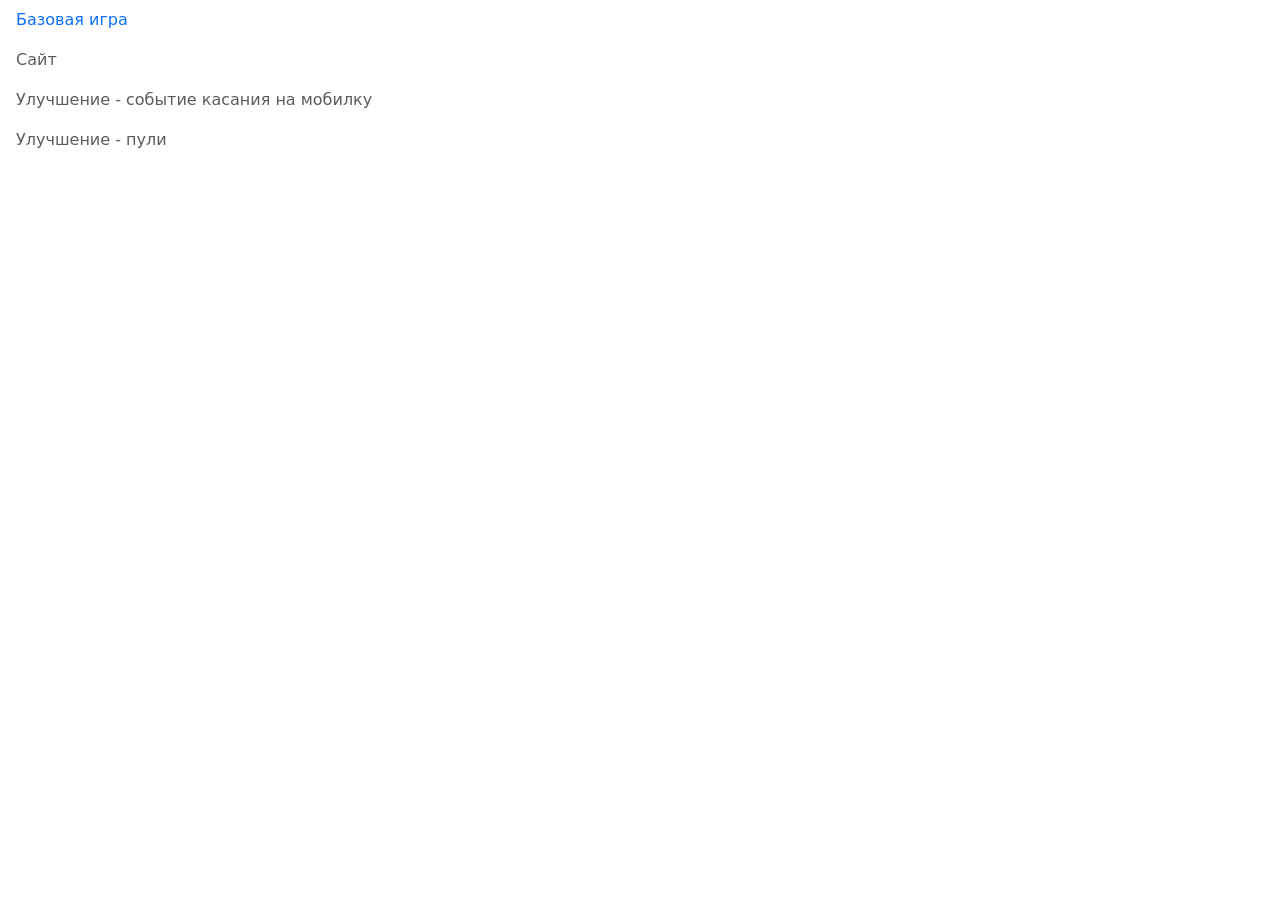
==== index.html @ 11085c1d "Изменила ссылку на игру на странице навигации" ====
<!DOCTYPE html>
<html lang="ru">
<head>
    <title>Don't do it</title>
    <meta charset="UTF-8"/>
    <meta name="viewport" content="width=device-width, initial-scale=1.0"/>

    <link href="https://cdn.jsdelivr.net/npm/bootstrap@5.2.0-beta1/dist/css/bootstrap.min.css" rel="stylesheet"
          integrity="sha384-0evHe/X+R7YkIZDRvuzKMRqM+OrBnVFBL6DOitfPri4tjfHxaWutUpFmBp4vmVor" crossorigin="anonymous">
</head>

<body>
<script src="https://cdn.jsdelivr.net/npm/bootstrap@5.2.0-beta1/dist/js/bootstrap.bundle.min.js"
        integrity="sha384-pprn3073KE6tl6bjs2QrFaJGz5/SUsLqktiwsUTF55Jfv3qYSDhgCecCxMW52nD2"
        crossorigin="anonymous"></script>

<ul class="nav flex-column">
    <li class="nav-item">
        <a class="nav-link active" aria-current="page" href="https://github.com/AKatelinskaya/itprakticum2022/tree/main/CanvasGame">Базовая игра</a>
    </li>
    <li class="nav-item">
        <a class="nav-link disabled"  href="#">Сайт</a>
    </li>
    <li class="nav-item">
        <a class="nav-link disabled"  href="#">Улучшение - событие касания на мобилку</a>
    </li>
    <li class="nav-item">
        <a class="nav-link disabled" href="#">Улучшение - пули</a>
    </li>
</ul>
</body>
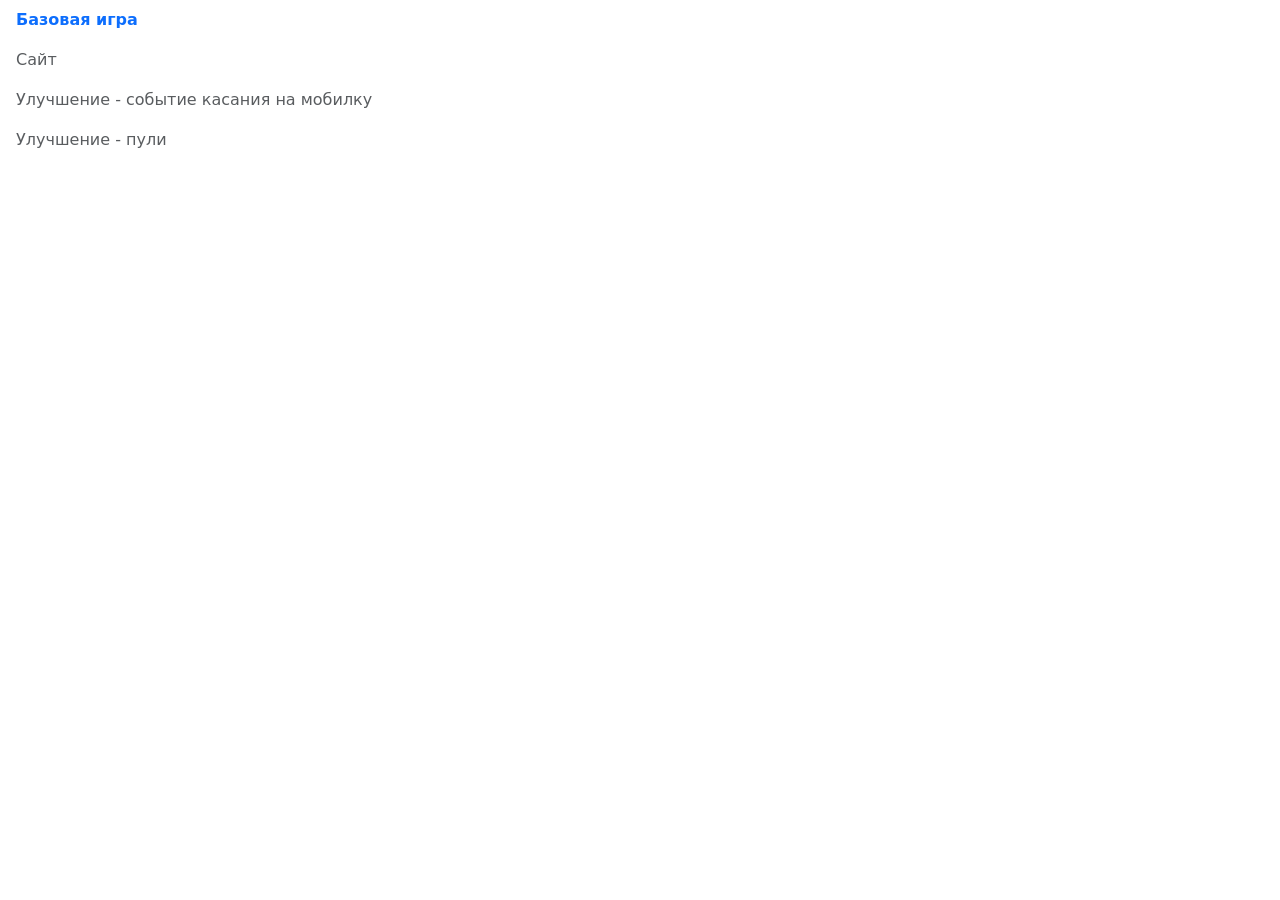
==== commit 7c534d6d: "Изменила стиль ссылки" ====
--- a/index.html
+++ b/index.html
@@ -16,7 +16,7 @@
 
 <ul class="nav flex-column">
     <li class="nav-item">
-        <a class="nav-link active" aria-current="page" href="https://github.com/AKatelinskaya/itprakticum2022/tree/main/CanvasGame">Базовая игра</a>
+        <a class="nav-link active" aria-current="page" href="https://akatelinskaya.github.io/itprakticum2022/CanvasGame/index.html"><b>Базовая игра</b></a>
     </li>
     <li class="nav-item">
         <a class="nav-link disabled"  href="#">Сайт</a>
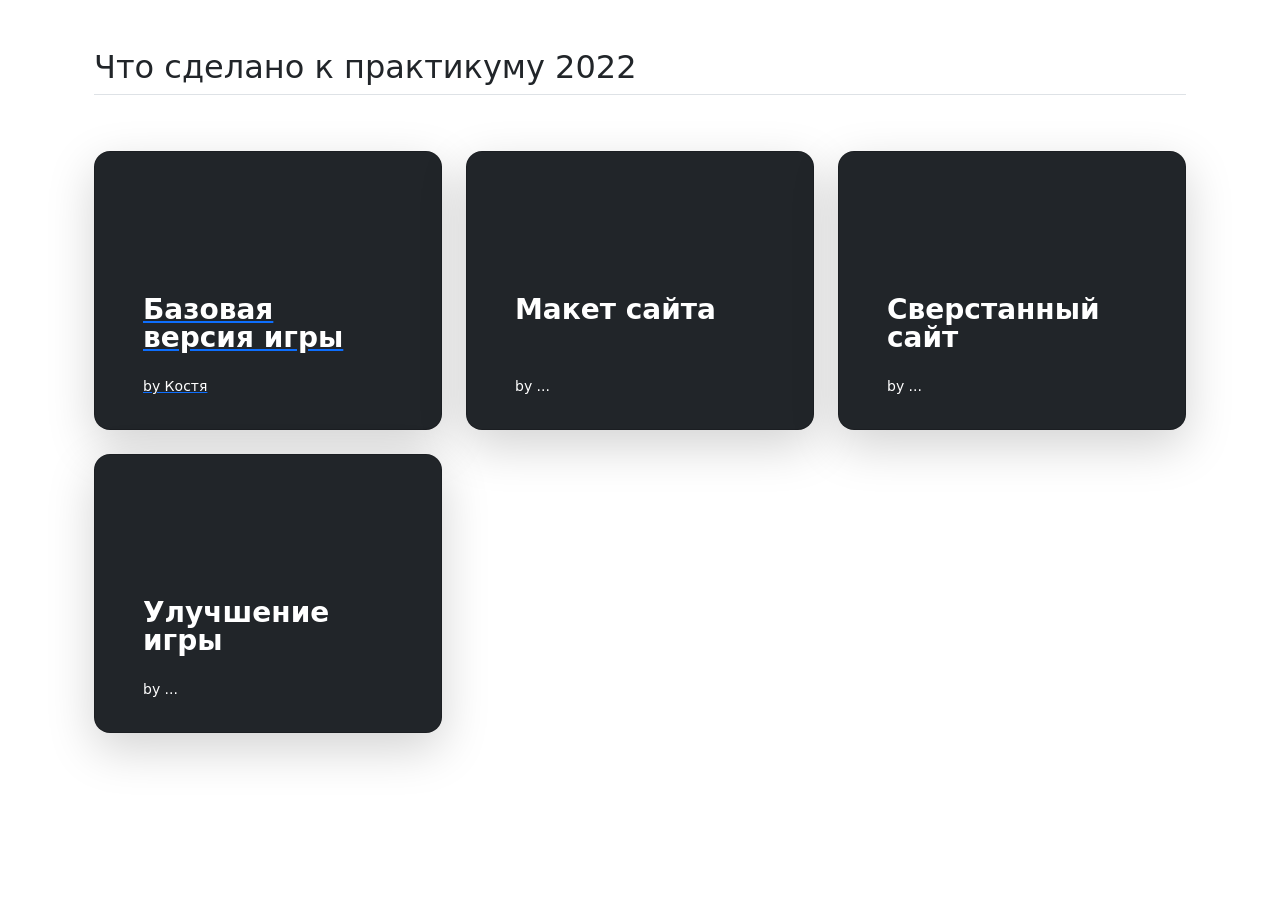
==== commit b256b3d6: "Изменила дизайн главной страницы" ====
--- a/index.html
+++ b/index.html
@@ -14,18 +14,65 @@
         integrity="sha384-pprn3073KE6tl6bjs2QrFaJGz5/SUsLqktiwsUTF55Jfv3qYSDhgCecCxMW52nD2"
         crossorigin="anonymous"></script>
 
-<ul class="nav flex-column">
-    <li class="nav-item">
-        <a class="nav-link active" aria-current="page" href="https://akatelinskaya.github.io/itprakticum2022/CanvasGame/index.html"><b>Базовая игра</b></a>
-    </li>
-    <li class="nav-item">
-        <a class="nav-link disabled"  href="#">Сайт</a>
-    </li>
-    <li class="nav-item">
-        <a class="nav-link disabled"  href="#">Улучшение - событие касания на мобилку</a>
-    </li>
-    <li class="nav-item">
-        <a class="nav-link disabled" href="#">Улучшение - пули</a>
-    </li>
-</ul>
+<div class="container px-4 py-5" id="custom-cards">
+    <h2 class="pb-2 border-bottom">Что сделано к практикуму 2022</h2>
+
+    <div class="row row-cols-1 row-cols-lg-3 align-items-stretch g-4 py-5">
+
+        <div class="col">
+            <a href="https://akatelinskaya.github.io/itprakticum2022/CanvasGame/index.html">
+            <div class="card card-cover h-100 overflow-hidden text-white bg-dark rounded-4 shadow-lg" style="background-image: url('https://images.unsplash.com/photo-1525547719571-a2d4ac8945e2?crop=entropy&cs=tinysrgb&fm=jpg&ixlib=rb-1.2.1&q=80&raw_url=true&ixid=MnwxMjA3fDB8MHxwaG90by1wYWdlfHx8fGVufDB8fHx8&auto=format&fit=crop&w=464');">
+                <div class="d-flex flex-column h-100 p-5 pb-3 text-white text-shadow-1">
+                    <h3 class="pt-5 mt-5 mb-4 display-7 lh-1 fw-bold">Базовая версия игры</h3>
+                    <ul class="d-flex list-unstyled mt-auto">
+
+                        <li class="d-flex align-items-center">
+                            <small>by Костя</small>
+                        </li>
+                    </ul>
+                </div>
+            </div>
+            </a>
+        </div>
+
+        <div class="col">
+            <div class="card card-cover h-100 overflow-hidden text-white bg-dark rounded-4 shadow-lg" style="background-image: url('unsplash-photo-2.jpg');">
+                <div class="d-flex flex-column h-100 p-5 pb-3 text-white text-shadow-1">
+                    <h3 class="pt-5 mt-5 mb-4 display-7 lh-1 fw-bold">Макет сайта</h3>
+                    <ul class="d-flex list-unstyled mt-auto">
+                        <li class="d-flex align-items-center">
+                            <small>by ...</small>
+                        </li>
+                    </ul>
+                </div>
+            </div>
+        </div>
+
+        <div class="col">
+            <div class="card card-cover h-100 overflow-hidden text-white bg-dark rounded-4 shadow-lg" style="background-image: url('unsplash-photo-2.jpg');">
+                <div class="d-flex flex-column h-100 p-5 pb-3 text-white text-shadow-1">
+                    <h3 class="pt-5 mt-5 mb-4 display-7 lh-1 fw-bold">Сверстанный сайт</h3>
+                    <ul class="d-flex list-unstyled mt-auto">
+                        <li class="d-flex align-items-center">
+                            <small>by ...</small>
+                        </li>
+                    </ul>
+                </div>
+            </div>
+        </div>
+
+        <div class="col">
+            <div class="card card-cover h-100 overflow-hidden text-white bg-dark rounded-4 shadow-lg" style="background-image: url('unsplash-photo-3.jpg');">
+                <div class="d-flex flex-column h-100 p-5 pb-3 text-shadow-1">
+                    <h3 class="pt-5 mt-5 mb-4 display-7 lh-1 fw-bold">Улучшение игры</h3>
+                    <ul class="d-flex list-unstyled mt-auto">
+                        <li class="d-flex align-items-center">
+                            <small>by ...</small>
+                        </li>
+                    </ul>
+                </div>
+            </div>
+        </div>
+    </div>
+</div>
 </body>
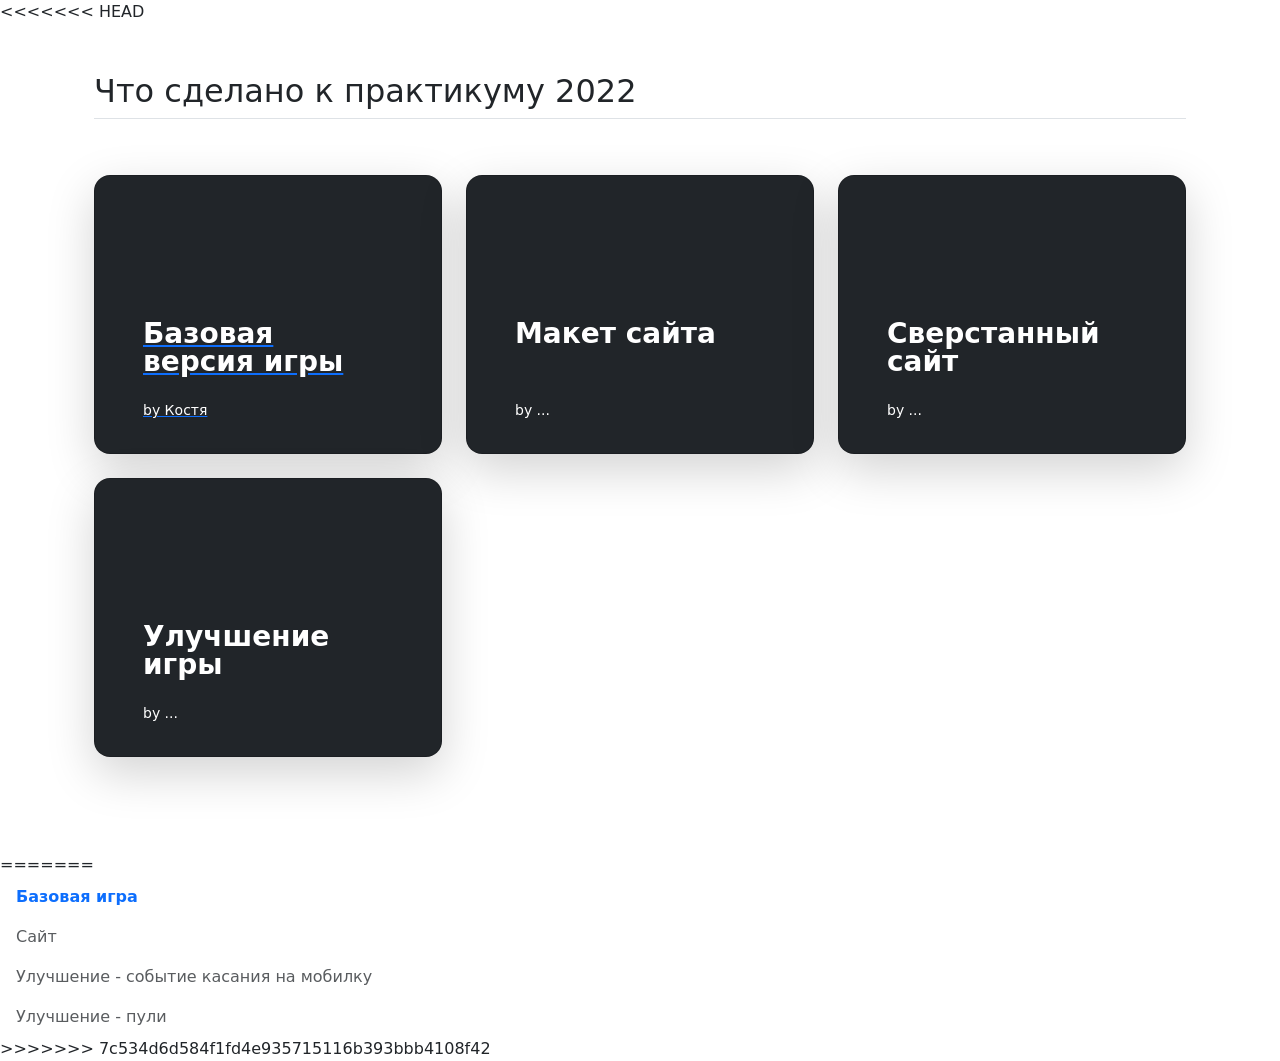
==== commit 19ad6c17: "Update index.html" ====
--- a/index.html
+++ b/index.html
@@ -14,6 +14,7 @@
         integrity="sha384-pprn3073KE6tl6bjs2QrFaJGz5/SUsLqktiwsUTF55Jfv3qYSDhgCecCxMW52nD2"
         crossorigin="anonymous"></script>
 
+<<<<<<< HEAD
 <div class="container px-4 py-5" id="custom-cards">
     <h2 class="pb-2 border-bottom">Что сделано к практикуму 2022</h2>
 
@@ -75,4 +76,20 @@
         </div>
     </div>
 </div>
+=======
+<ul class="nav flex-column">
+    <li class="nav-item">
+        <a class="nav-link active" aria-current="page" href="https://akatelinskaya.github.io/itprakticum2022/CanvasGame/index.html"><b>Базовая игра</b></a>
+    </li>
+    <li class="nav-item">
+        <a class="nav-link disabled"  href="#">Сайт</a>
+    </li>
+    <li class="nav-item">
+        <a class="nav-link disabled"  href="#">Улучшение - событие касания на мобилку</a>
+    </li>
+    <li class="nav-item">
+        <a class="nav-link disabled" href="#">Улучшение - пули</a>
+    </li>
+</ul>
+>>>>>>> 7c534d6d584f1fd4e935715116b393bbb4108f42
 </body>
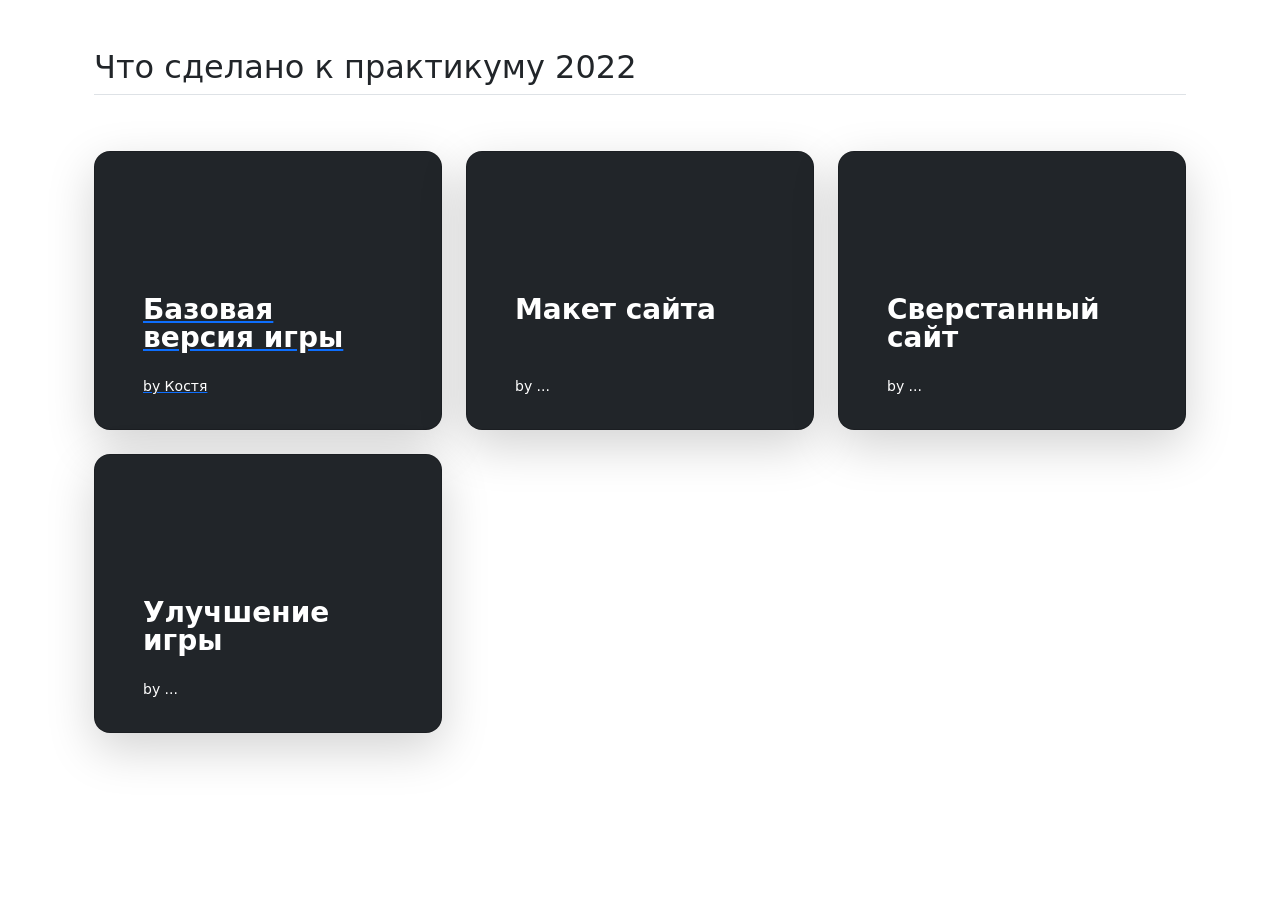
==== commit cb039b12: "Убрала старое меню со страницы" ====
--- a/index.html
+++ b/index.html
@@ -14,7 +14,6 @@
         integrity="sha384-pprn3073KE6tl6bjs2QrFaJGz5/SUsLqktiwsUTF55Jfv3qYSDhgCecCxMW52nD2"
         crossorigin="anonymous"></script>
 
-<<<<<<< HEAD
 <div class="container px-4 py-5" id="custom-cards">
     <h2 class="pb-2 border-bottom">Что сделано к практикуму 2022</h2>
 
@@ -76,20 +75,4 @@
         </div>
     </div>
 </div>
-=======
-<ul class="nav flex-column">
-    <li class="nav-item">
-        <a class="nav-link active" aria-current="page" href="https://akatelinskaya.github.io/itprakticum2022/CanvasGame/index.html"><b>Базовая игра</b></a>
-    </li>
-    <li class="nav-item">
-        <a class="nav-link disabled"  href="#">Сайт</a>
-    </li>
-    <li class="nav-item">
-        <a class="nav-link disabled"  href="#">Улучшение - событие касания на мобилку</a>
-    </li>
-    <li class="nav-item">
-        <a class="nav-link disabled" href="#">Улучшение - пули</a>
-    </li>
-</ul>
->>>>>>> 7c534d6d584f1fd4e935715116b393bbb4108f42
 </body>
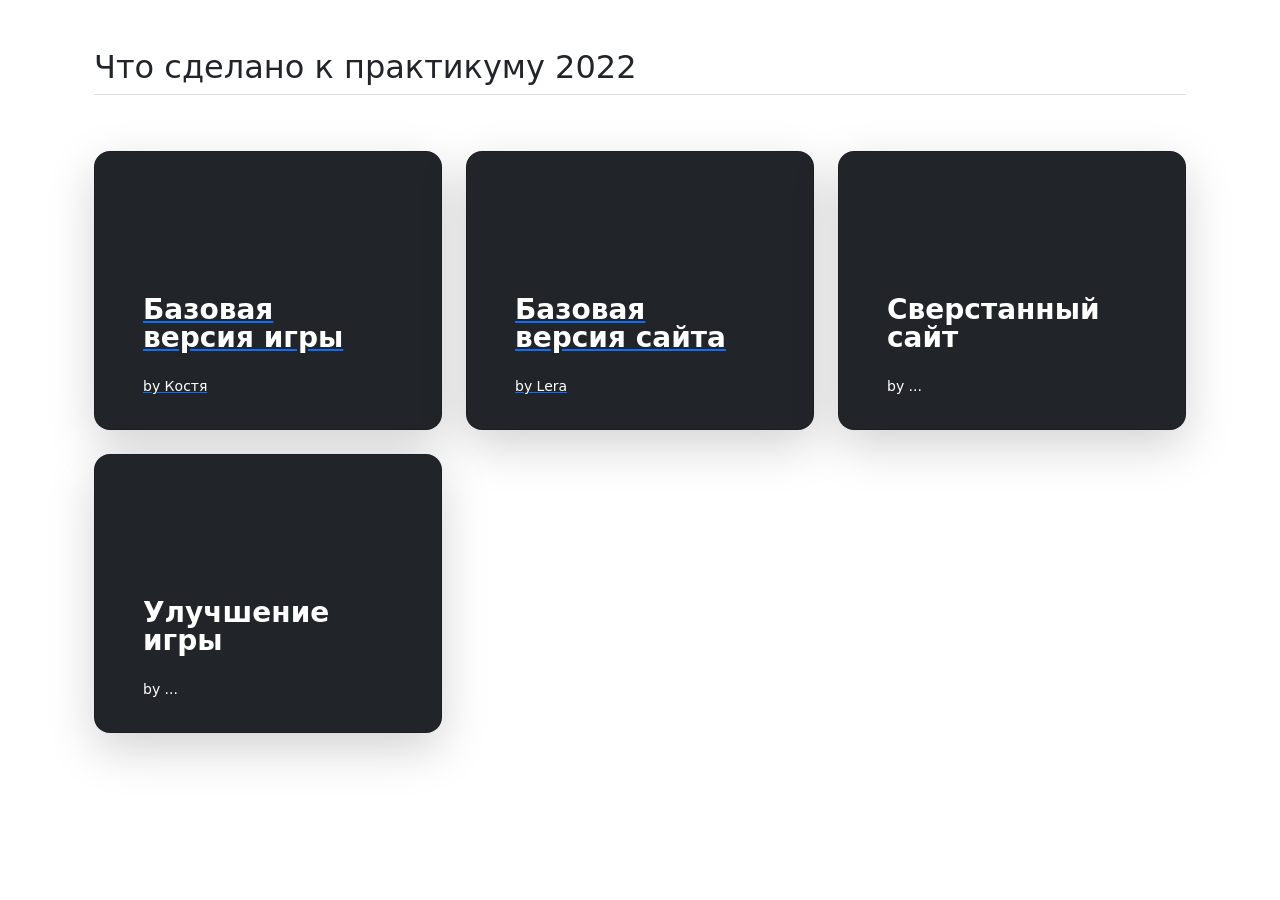
==== commit 31c16fa8: "вёрстка базы сайта свёрстана база сайта" ====
--- a/index.html
+++ b/index.html
@@ -36,16 +36,18 @@
         </div>
 
         <div class="col">
+		<a href="https://akatelinskaya.github.io/itprakticum2022/BaseSiteTeamplate/indexbase1.html">
             <div class="card card-cover h-100 overflow-hidden text-white bg-dark rounded-4 shadow-lg" style="background-image: url('unsplash-photo-2.jpg');">
                 <div class="d-flex flex-column h-100 p-5 pb-3 text-white text-shadow-1">
-                    <h3 class="pt-5 mt-5 mb-4 display-7 lh-1 fw-bold">Макет сайта</h3>
+                    <h3 class="pt-5 mt-5 mb-4 display-7 lh-1 fw-bold">Базовая версия сайта</h3>
                     <ul class="d-flex list-unstyled mt-auto">
                         <li class="d-flex align-items-center">
-                            <small>by ...</small>
+                            <small>by Lera</small>
                         </li>
                     </ul>
                 </div>
             </div>
+			</a>
         </div>
 
         <div class="col">
